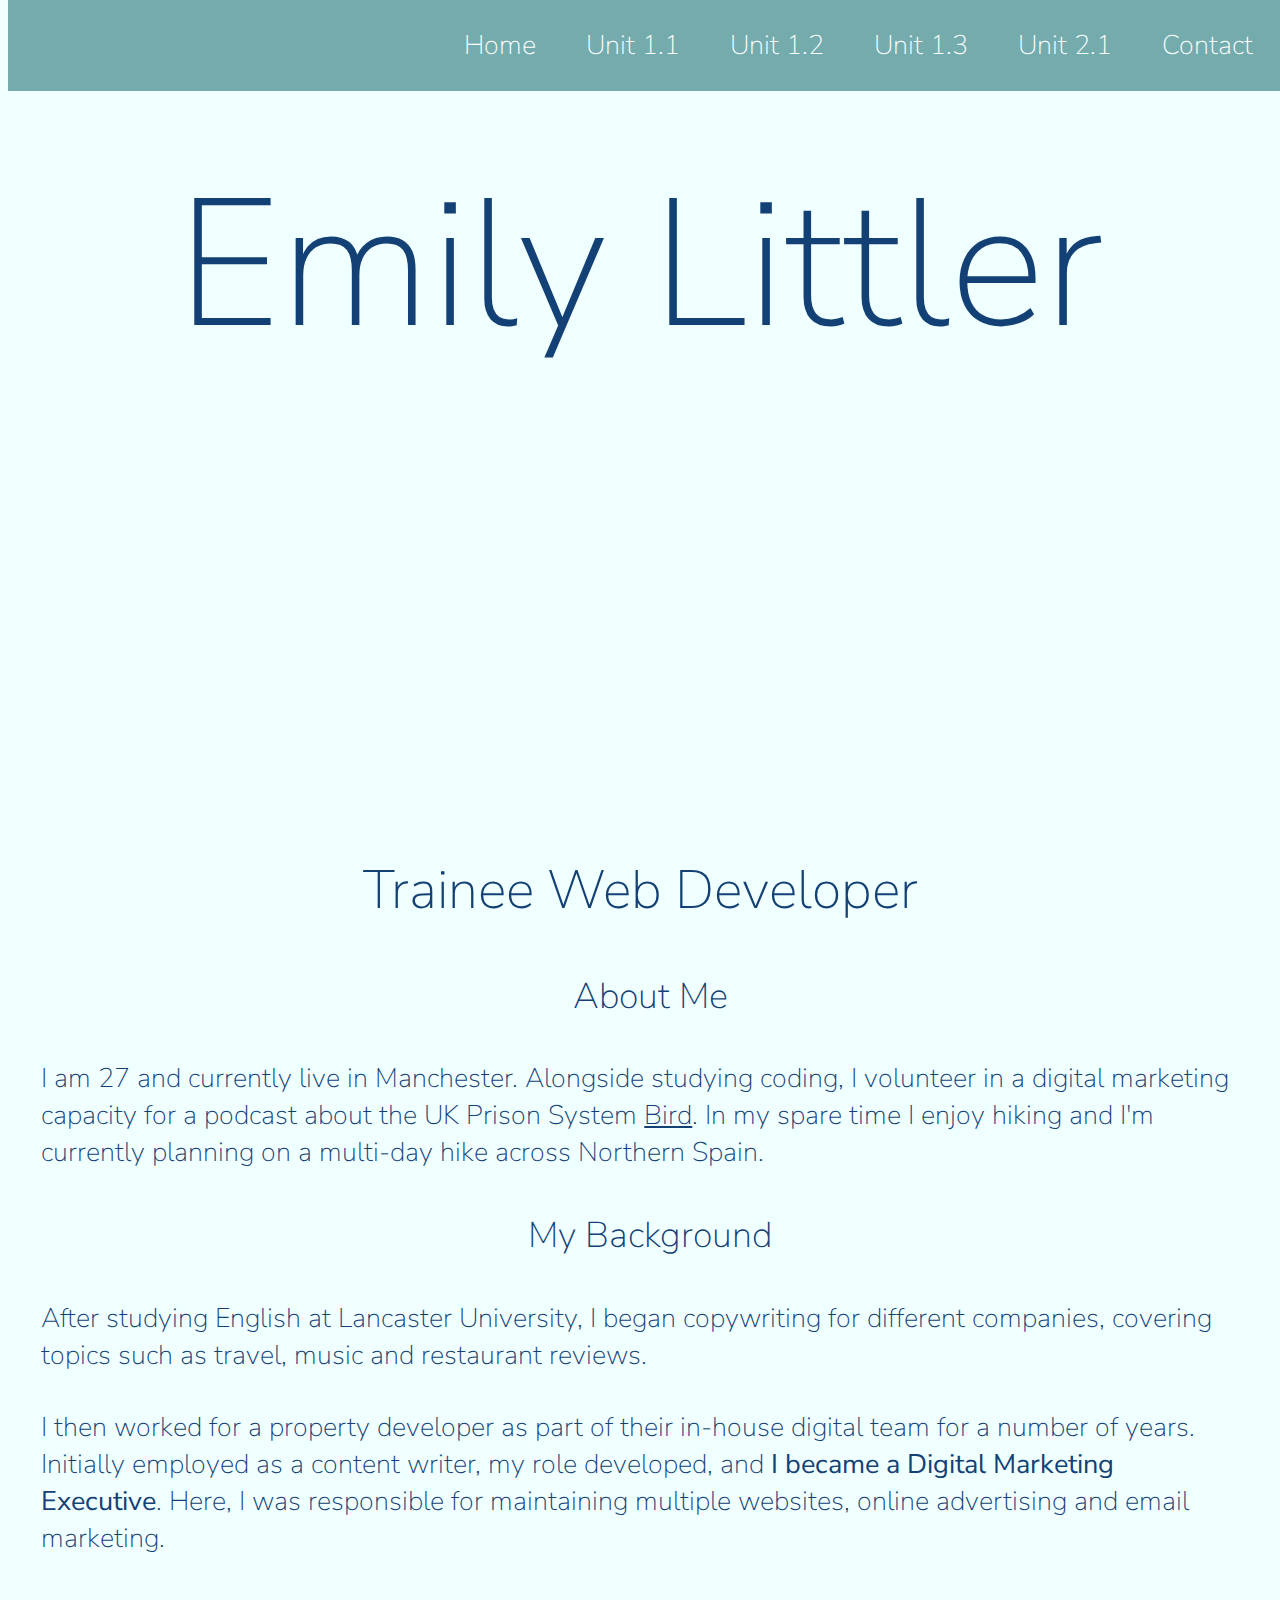
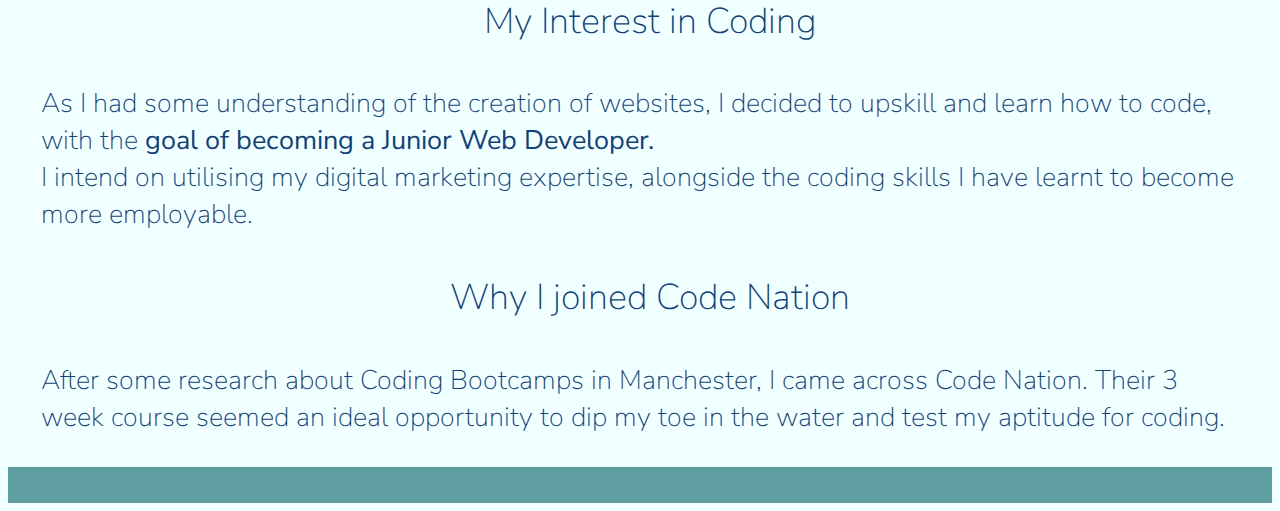
==== index.html @ ca256722 "first commit" ====
<!DOCTYPE html>
<html lang="en">
<head>
    <meta charset="UTF-8">
    <meta name="viewport" content="width=device-width, initial-scale=1.0">
     <link rel="stylesheet" href="styling.css">

    <title>About - Emily Littler | Trainee Web Developer</title>
</head>
<body>
    <div class="homepage">
 <nav>
    <p><a href="index.html">Home</a></p>
    <p><a href="unit1.1.html">Unit 1.1</a></p>
    <p><a href="unit1.2.html">Unit 1.2</a></p>
    <p><a href="unit1.3.html">Unit 1.3</a></p>
    <p><a href="unit2.1.html">Unit 2.1</a></p>
    <p><a href="contact.html">Contact</a></p>
    

    </nav>

    
    <h1>Emily Littler</h1>
</div>

    <div class="center">
        <h2>Trainee Web Developer</h2>
    </div>
    <div class="center">
    <h3>About Me</h3>
    <p class="padding">I am 27 and currently live in Manchester. Alongside studying coding, I volunteer in a digital marketing capacity for a podcast about the UK Prison System <a href ="//https.birdpodcast.co.uk">Bird</a>.
       In my spare time I enjoy hiking and I'm currently planning on a multi-day hike across Northern Spain.</p>
    </div>
    <div class="center">
        <h3>My Background</h3>
        <p class="padding">After studying English at Lancaster University, I began copywriting for different companies, 
        covering topics such as travel, music and restaurant reviews.</p>
        <p class="padding">I then worked for a property developer as part of their in-house digital team for a number of years. 
            Initially employed as a content writer, my role developed, and <b>I became a Digital Marketing Executive</b>.
            Here, I was responsible for maintaining multiple websites, online advertising and email marketing.</p>
    </div>
    <div class="center">
    <h3>My Interest in Coding</h3>
    <p class="padding">As I had some understanding of the creation of websites, I decided to upskill and learn how to code, with the <b>goal
    of becoming a Junior Web Developer.</b>
    <br>
    I intend on utilising my digital marketing expertise, alongside the coding skills 
    I have learnt to become more employable.</p>
</div>
<div class="center">
    <h3>Why I joined Code Nation</h3>
    <p class="padding">After some research about Coding Bootcamps in Manchester, I came across Code Nation.
    Their 3 week course seemed an ideal opportunity to dip my toe in the water and test my aptitude for coding.</p>

</div>
<footer>
    <br>
    <br>
</footer>
</body>
</html>
---- styling.css ----
@import url('https://fonts.googleapis.com/css?family=Lora|Nunito+Sans&display=swap');

/* font-family: 'Lora', serif;
font-family: 'Nunito Sans', sans-serif; */

*{
    box-sizing:border-box;}
 
h1, h2, h3, h4, h5, h6, p, a, ul{
    font-family: 'Nunito Sans', sans-serif;
    font-weight: lighter;
    color:#144175;  
}


/* div{
    padding:10px 70px 10px 70px;
} */
nav{
    background-color: cadetblue ;
    opacity: 85%;
    color: #ffffff;
    position: fixed;
    top: 0px;
    width: 100%;
    display:flex;
    flex-direction: row;
    justify-content: flex-end;
    
}
nav a{
    color: #ffffff;
    text-decoration: none;
    margin: 15px;
    padding-right: 20px;
 
}

nav a:hover{
    font-weight: bold;
}

nav a:active{
    color:coral
}
h1{
    padding: 90px 40px 20px 40px;
    font-size: 7vh;
    text-align: center;
}
 .homepage{
     max-width:100%;
     height: 800px;
    background-image: url("#");
     background-size: cover;
     background-position: center;
     background-color: azure;

 }

.homepage h1{
font-size: 20vh;
padding-top:15vh;
margin: 0;
}

 h2 {
    font-size: 5vh;
    }

 .center h2{ 
    text-align: center;
    font-size: 6vh;
}

h3{
    font-size:4vh;
    padding-left: 20px;
    
}

.center h3{
    text-align: center;
}
p{
    font-size: 3vh;
}

h4{
    font-size:3.5vh;
    font-style: italic;
    padding:0;
    margin: 0;
}

body{
    background-color: azure;
}

button{
    background-color: coral;
    padding:20px;
    border-radius:10;
    font-family: verdana;
    font-size: 20px;
    color:#ffffff;
    border-radius: 10px;
    border: none;
    margin: 10px;
}
button a{
    color:#ffffff;
    text-decoration: none;
}

.contact {
    display: flex;
    flex-direction: row;
    justify-content: space-evenly;
    height:50vh;
}

.spacing{
    padding: 5px 40px 5px 40px;
}
.padding{
    padding: 0.3vw 2.6vw 0.3vw 2.6vw;
}

footer{
    background-color: cadetblue;
    bottom: 0;
    width: 100%;
    margin:0;
    padding:0;
}
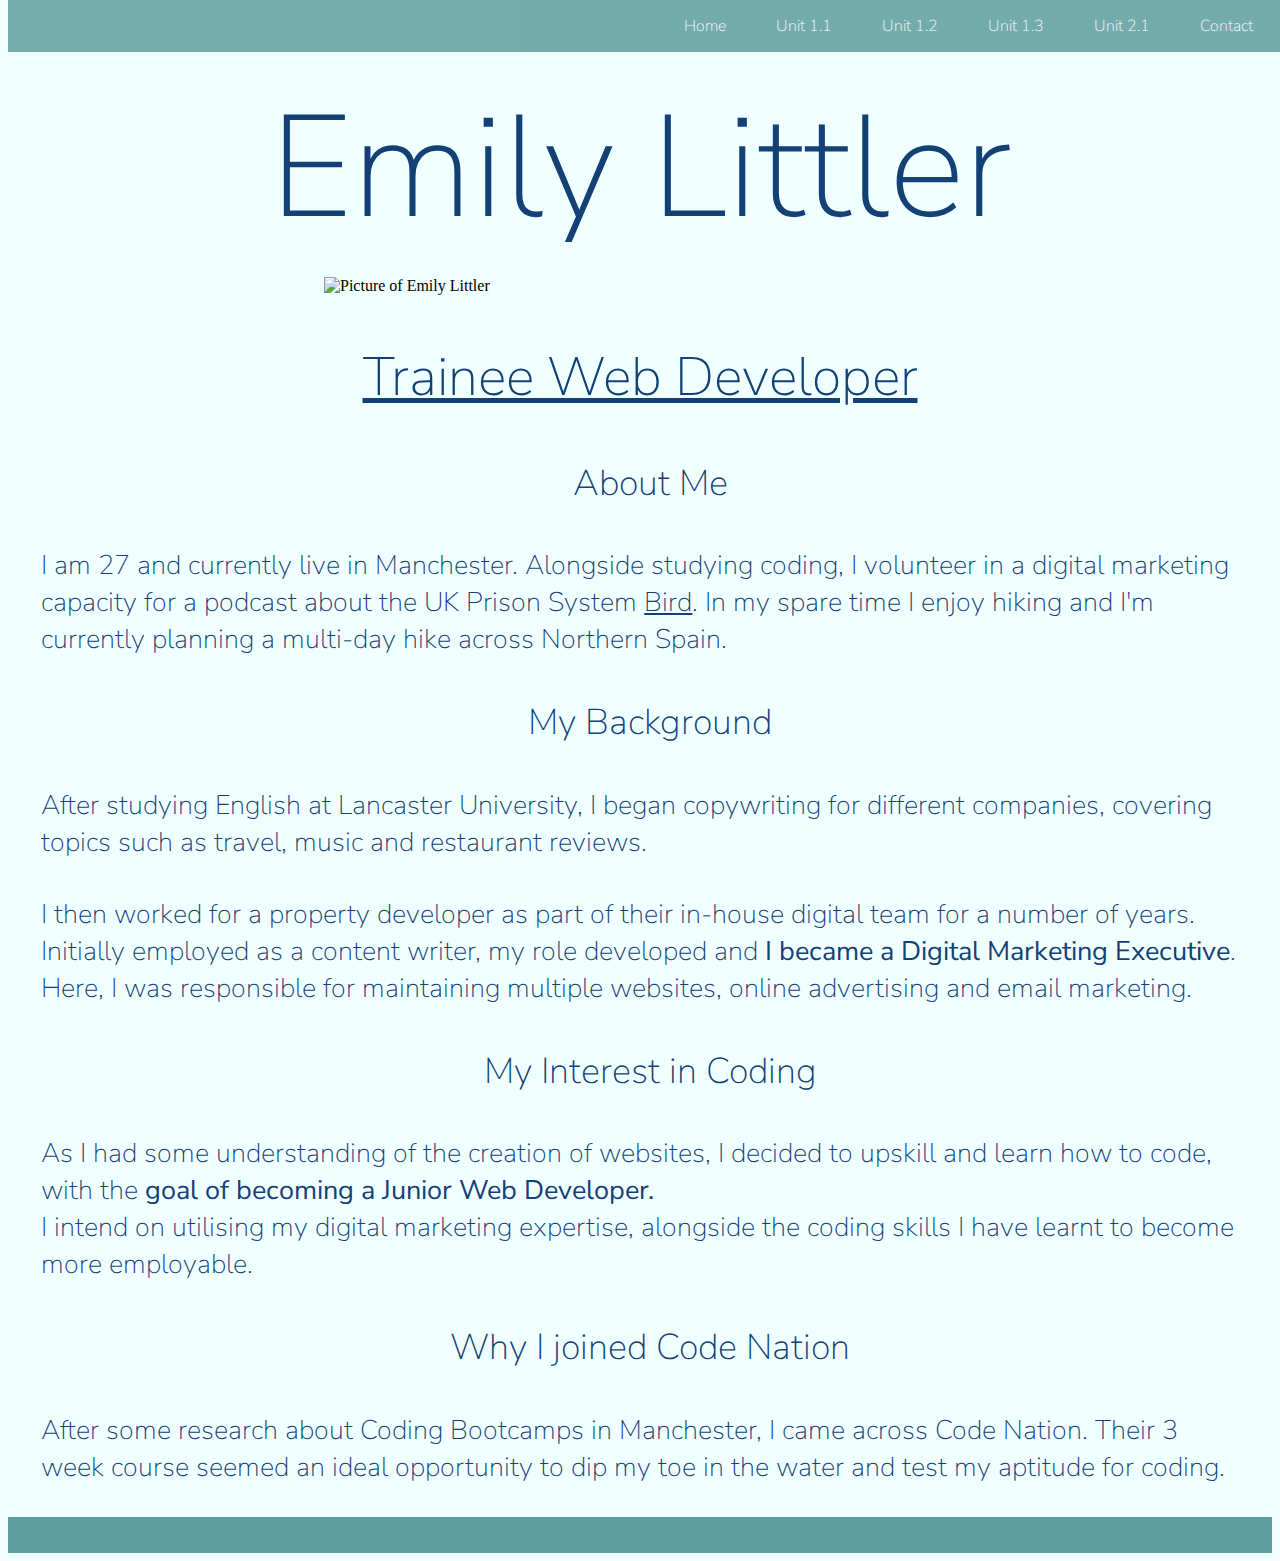
==== commit 295fad32: "Add files via upload" ====
--- a/index.html
+++ b/index.html
@@ -3,41 +3,39 @@
 <head>
     <meta charset="UTF-8">
     <meta name="viewport" content="width=device-width, initial-scale=1.0">
-     <link rel="stylesheet" href="styling.css">
-
-    <title>About - Emily Littler | Trainee Web Developer</title>
+    <link rel="stylesheet" href="styling.css">
+    <title>Emily Littler - About</title>
 </head>
 <body>
-    <div class="homepage">
  <nav>
-    <p><a href="index.html">Home</a></p>
-    <p><a href="unit1.1.html">Unit 1.1</a></p>
-    <p><a href="unit1.2.html">Unit 1.2</a></p>
-    <p><a href="unit1.3.html">Unit 1.3</a></p>
-    <p><a href="unit2.1.html">Unit 2.1</a></p>
-    <p><a href="contact.html">Contact</a></p>
-    
-
+    <a href="index.html">Home</a>
+    <a href="unit1.1.html">Unit 1.1</a>
+    <a href="unit1.2.html">Unit 1.2</a>
+    <a href="unit1.3.html">Unit 1.3</a>
+    <a href="unit2.1.html">Unit 2.1</a>
+    <a href="contact.html">Contact</a>
     </nav>
 
-    
-    <h1>Emily Littler</h1>
+     <div class="homepage">
+             <h1>Emily Littler</h1>
+    <img src="C:\Users\Code Nation\Desktop\Projects\HTML introd\me.jpg" alt="Picture of Emily Littler">
 </div>
 
     <div class="center">
-        <h2>Trainee Web Developer</h2>
+        <h2><u>Trainee Web Developer</u></h2>
     </div>
     <div class="center">
     <h3>About Me</h3>
-    <p class="padding">I am 27 and currently live in Manchester. Alongside studying coding, I volunteer in a digital marketing capacity for a podcast about the UK Prison System <a href ="//https.birdpodcast.co.uk">Bird</a>.
-       In my spare time I enjoy hiking and I'm currently planning on a multi-day hike across Northern Spain.</p>
+    <p class="padding">I am 27 and currently live in Manchester. Alongside studying coding, I volunteer in a digital marketing capacity for a podcast about the UK Prison System 
+        <a href ="https://www.birdpodcast.co.uk/" target="_blank">Bird</a>.
+       In my spare time I enjoy hiking and I'm currently planning a multi-day hike across Northern Spain.</p>
     </div>
     <div class="center">
         <h3>My Background</h3>
         <p class="padding">After studying English at Lancaster University, I began copywriting for different companies, 
         covering topics such as travel, music and restaurant reviews.</p>
         <p class="padding">I then worked for a property developer as part of their in-house digital team for a number of years. 
-            Initially employed as a content writer, my role developed, and <b>I became a Digital Marketing Executive</b>.
+            Initially employed as a content writer, my role developed and <b>I became a Digital Marketing Executive</b>.
             Here, I was responsible for maintaining multiple websites, online advertising and email marketing.</p>
     </div>
     <div class="center">
--- a/styling.css
+++ b/styling.css
@@ -12,10 +12,6 @@
     color:#144175;  
 }
 
-
-/* div{
-    padding:10px 70px 10px 70px;
-} */
 nav{
     background-color: cadetblue ;
     opacity: 85%;
@@ -40,30 +36,32 @@
     font-weight: bold;
 }
 
-nav a:active{
-    color:coral
-}
 h1{
     padding: 90px 40px 20px 40px;
     font-size: 7vh;
     text-align: center;
 }
- .homepage{
-     max-width:100%;
-     height: 800px;
-    background-image: url("#");
-     background-size: cover;
-     background-position: center;
-     background-color: azure;
-
- }
-
+ 
 .homepage h1{
-font-size: 20vh;
-padding-top:15vh;
-margin: 0;
+padding: 50px 40px 0px 40px;
+font-size: 16vh;
+text-align: center;
+margin-bottom: 10px;
+margin-top: 20px;
 }
 
+
+img{
+    display: block;
+  margin-left: auto;
+  margin-right: auto;
+  margin-top: 0px;
+  width: 50%;
+  padding:0px;
+
+  }
+
+}
  h2 {
     font-size: 5vh;
     }
@@ -98,7 +96,7 @@
 }
 
 button{
-    background-color: coral;
+    background-color:#b31443;
     padding:20px;
     border-radius:10;
     font-family: verdana;
@@ -120,6 +118,7 @@
     height:50vh;
 }
 
+
 .spacing{
     padding: 5px 40px 5px 40px;
 }
